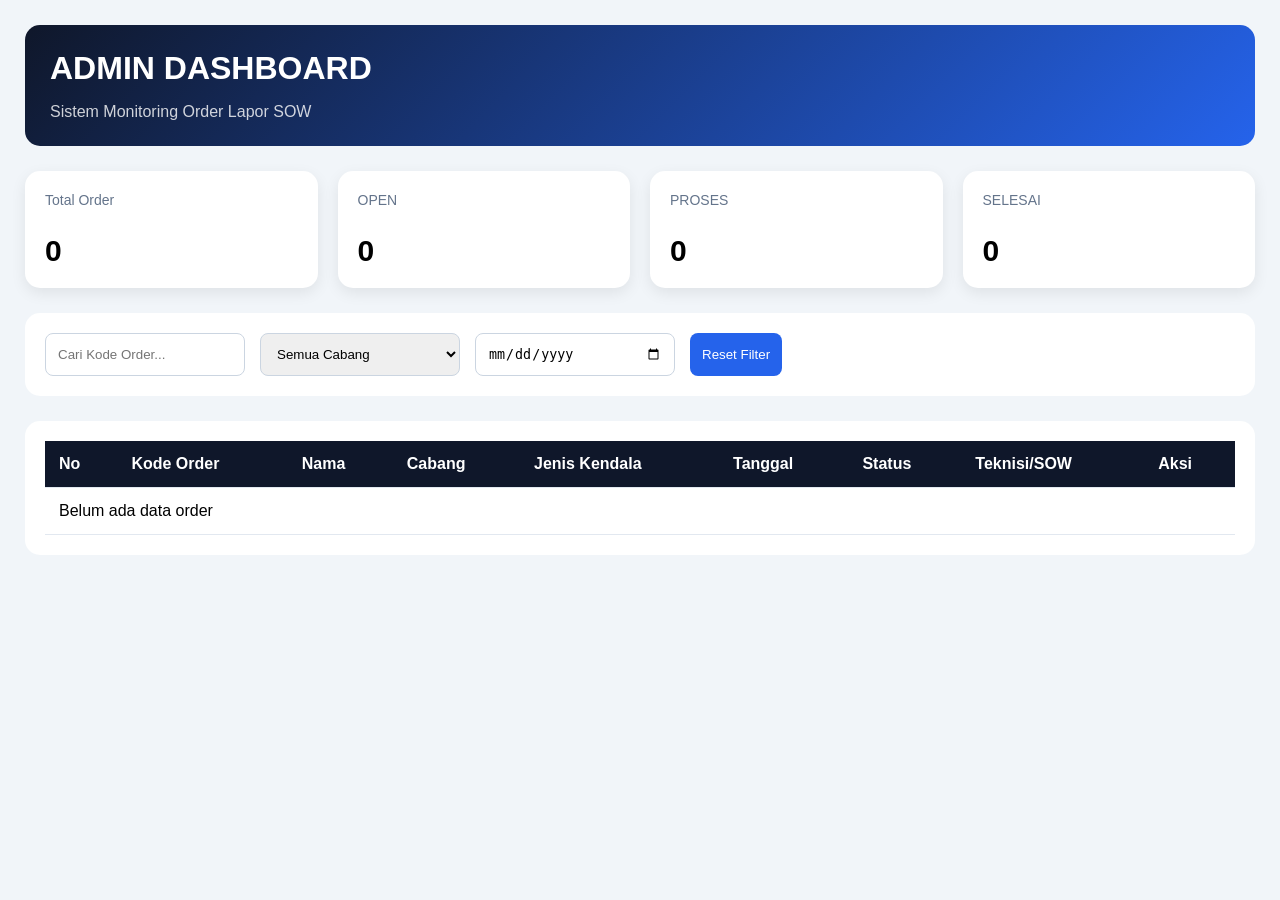
==== admin/index.html @ 6209a46b "dasboard admin" ====
<!DOCTYPE html>
<html lang="id">

<head>
    <meta charset="UTF-8">

    <meta name="viewport"
        content="width=device-width, initial-scale=1.0">

    <title>Admin Dashboard - Lapor SOW</title>

    <!-- CSS -->
    <link rel="stylesheet" href="admin.css">

</head>

<body>

    <div class="dashboard-container">

        <!-- HEADER -->

        <header class="dashboard-header">

            <div>

                <h1>ADMIN DASHBOARD</h1>

                <p>
                    Sistem Monitoring Order Lapor SOW
                </p>

            </div>

        </header>


        <!-- STATISTIK -->

        <section class="stats-container">

            <div class="stat-card">

                <span>Total Order</span>

                <h2 id="totalOrder">0</h2>

            </div>


            <div class="stat-card">

                <span>OPEN</span>

                <h2 id="totalOpen">0</h2>

            </div>


            <div class="stat-card">

                <span>PROSES</span>

                <h2 id="totalProses">0</h2>

            </div>


            <div class="stat-card">

                <span>SELESAI</span>

                <h2 id="totalSelesai">0</h2>

            </div>

        </section>


        <!-- FILTER -->

        <section class="filter-container">

            <input
                type="text"
                id="searchOrder"
                placeholder="Cari Kode Order...">

            <select id="filterCabang">

                <option value="">
                    Semua Cabang
                </option>

            </select>

            <input
                type="date"
                id="filterTanggal">

            <button id="resetFilter">

                Reset Filter

            </button>

        </section>


        <!-- TABEL ORDER -->

        <section class="table-container">

            <table>

                <thead>

                    <tr>

                        <th>No</th>

                        <th>Kode Order</th>

                        <th>Nama</th>

                        <th>Cabang</th>

                        <th>Jenis Kendala</th>

                        <th>Tanggal</th>

                        <th>Status</th>

                        <th>Teknisi/SOW</th>

                        <th>Aksi</th>

                    </tr>

                </thead>


                <tbody id="orderTableBody">

                    <tr>

                        <td colspan="9">

                            Belum ada data order

                        </td>

                    </tr>

                </tbody>

            </table>

        </section>

    </div>


    <!-- JAVASCRIPT -->

    <script src="admin.js"></script>

</body>

</html>
---- admin/admin.css ----
* {
    box-sizing: border-box;
}

body {
    margin: 0;
    font-family: Arial, sans-serif;
    background: #f1f5f9;
}

.dashboard-container {
    width: 100%;
    min-height: 100vh;
    padding: 25px;
}

.dashboard-header {
    background: linear-gradient(
        135deg,
        #0f172a,
        #2563eb
    );

    color: white;

    padding: 25px;

    border-radius: 15px;

    margin-bottom: 25px;
}

.dashboard-header h1 {
    margin: 0;
}

.dashboard-header p {
    margin-bottom: 0;
    opacity: 0.8;
}


/* STATISTIK */

.stats-container {

    display: grid;

    grid-template-columns:
        repeat(4, 1fr);

    gap: 20px;

    margin-bottom: 25px;
}

.stat-card {

    background: white;

    padding: 20px;

    border-radius: 15px;

    box-shadow:
        0 5px 15px
        rgba(0, 0, 0, 0.08);
}

.stat-card span {

    font-size: 14px;

    color: #64748b;
}

.stat-card h2 {

    margin-bottom: 0;

    font-size: 30px;
}


/* FILTER */

.filter-container {

    background: white;

    padding: 20px;

    border-radius: 15px;

    display: flex;

    gap: 15px;

    flex-wrap: wrap;

    margin-bottom: 25px;
}

.filter-container input,
.filter-container select,
.filter-container button {

    padding: 12px;

    border-radius: 8px;

    border:
        1px solid #cbd5e1;
}

.filter-container input,
.filter-container select {

    min-width: 200px;
}

.filter-container button {

    background: #2563eb;

    color: white;

    border: none;

    cursor: pointer;
}


/* TABLE */

.table-container {

    background: white;

    border-radius: 15px;

    padding: 20px;

    overflow-x: auto;
}

table {

    width: 100%;

    border-collapse: collapse;

    min-width: 900px;
}

th {

    background: #0f172a;

    color: white;
}

th,
td {

    padding: 14px;

    text-align: left;

    border-bottom:
        1px solid #e2e8f0;
}


/* RESPONSIVE */

@media (max-width: 900px) {

    .stats-container {

        grid-template-columns:
            repeat(2, 1fr);
    }
}

@media (max-width: 600px) {

    .dashboard-container {

        padding: 15px;
    }

    .stats-container {

        grid-template-columns:
            1fr;
    }

    .filter-container {

        flex-direction: column;
    }

    .filter-container input,
    .filter-container select,
    .filter-container button {

        width: 100%;
    }
}
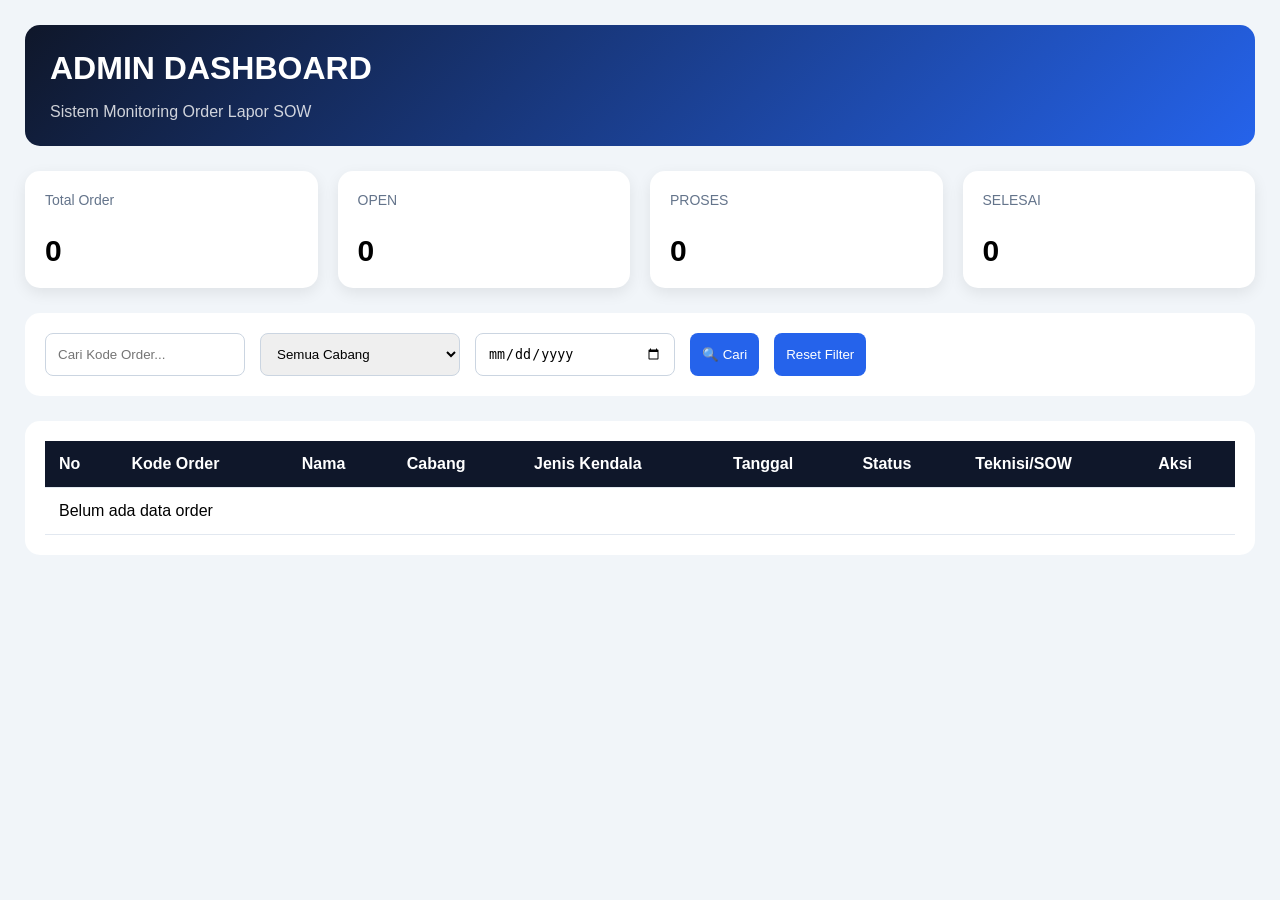
==== commit f1e980c2: "btn search" ====
--- a/admin/index.html
+++ b/admin/index.html
@@ -2,6 +2,7 @@
 <html lang="id">
 
 <head>
+
     <meta charset="UTF-8">
 
     <meta name="viewport"
@@ -14,11 +15,15 @@
 
 </head>
 
+
 <body>
 
     <div class="dashboard-container">
 
+
+        <!-- ========================================= -->
         <!-- HEADER -->
+        <!-- ========================================= -->
 
         <header class="dashboard-header">
 
@@ -35,10 +40,14 @@
         </header>
 
 
+
+        <!-- ========================================= -->
         <!-- STATISTIK -->
+        <!-- ========================================= -->
 
         <section class="stats-container">
 
+
             <div class="stat-card">
 
                 <span>Total Order</span>
@@ -48,6 +57,7 @@
             </div>
 
 
+
             <div class="stat-card">
 
                 <span>OPEN</span>
@@ -57,6 +67,7 @@
             </div>
 
 
+
             <div class="stat-card">
 
                 <span>PROSES</span>
@@ -66,6 +77,7 @@
             </div>
 
 
+
             <div class="stat-card">
 
                 <span>SELESAI</span>
@@ -74,45 +86,86 @@
 
             </div>
 
+
         </section>
 
 
-        <!-- FILTER -->
+
+        <!-- ========================================= -->
+        <!-- FILTER & PENCARIAN -->
+        <!-- ========================================= -->
 
         <section class="filter-container">
+
+
+            <!-- CARI KODE ORDER -->
 
             <input
                 type="text"
                 id="searchOrder"
                 placeholder="Cari Kode Order...">
 
+
+
+            <!-- FILTER CABANG -->
+
             <select id="filterCabang">
 
                 <option value="">
+
                     Semua Cabang
+
                 </option>
 
             </select>
+
+
+
+            <!-- FILTER TANGGAL -->
 
             <input
                 type="date"
                 id="filterTanggal">
 
-            <button id="resetFilter">
+
+
+            <!-- TOMBOL CARI -->
+
+            <button
+                id="searchButton"
+                type="button">
+
+                🔍 Cari
+
+            </button>
+
+
+
+            <!-- TOMBOL RESET -->
+
+            <button
+                id="resetFilter"
+                type="button">
 
                 Reset Filter
 
             </button>
 
+
         </section>
 
 
+
+        <!-- ========================================= -->
         <!-- TABEL ORDER -->
+        <!-- ========================================= -->
 
         <section class="table-container">
 
+
             <table>
 
+
                 <thead>
 
                     <tr>
@@ -140,6 +193,7 @@
                 </thead>
 
 
+
                 <tbody id="orderTableBody">
 
                     <tr>
@@ -154,17 +208,24 @@
 
                 </tbody>
 
+
             </table>
 
+
         </section>
 
+
     </div>
 
 
+
+    <!-- ========================================= -->
     <!-- JAVASCRIPT -->
+    <!-- ========================================= -->
 
     <script src="admin.js"></script>
 
+
 </body>
 
-</html>+</html>
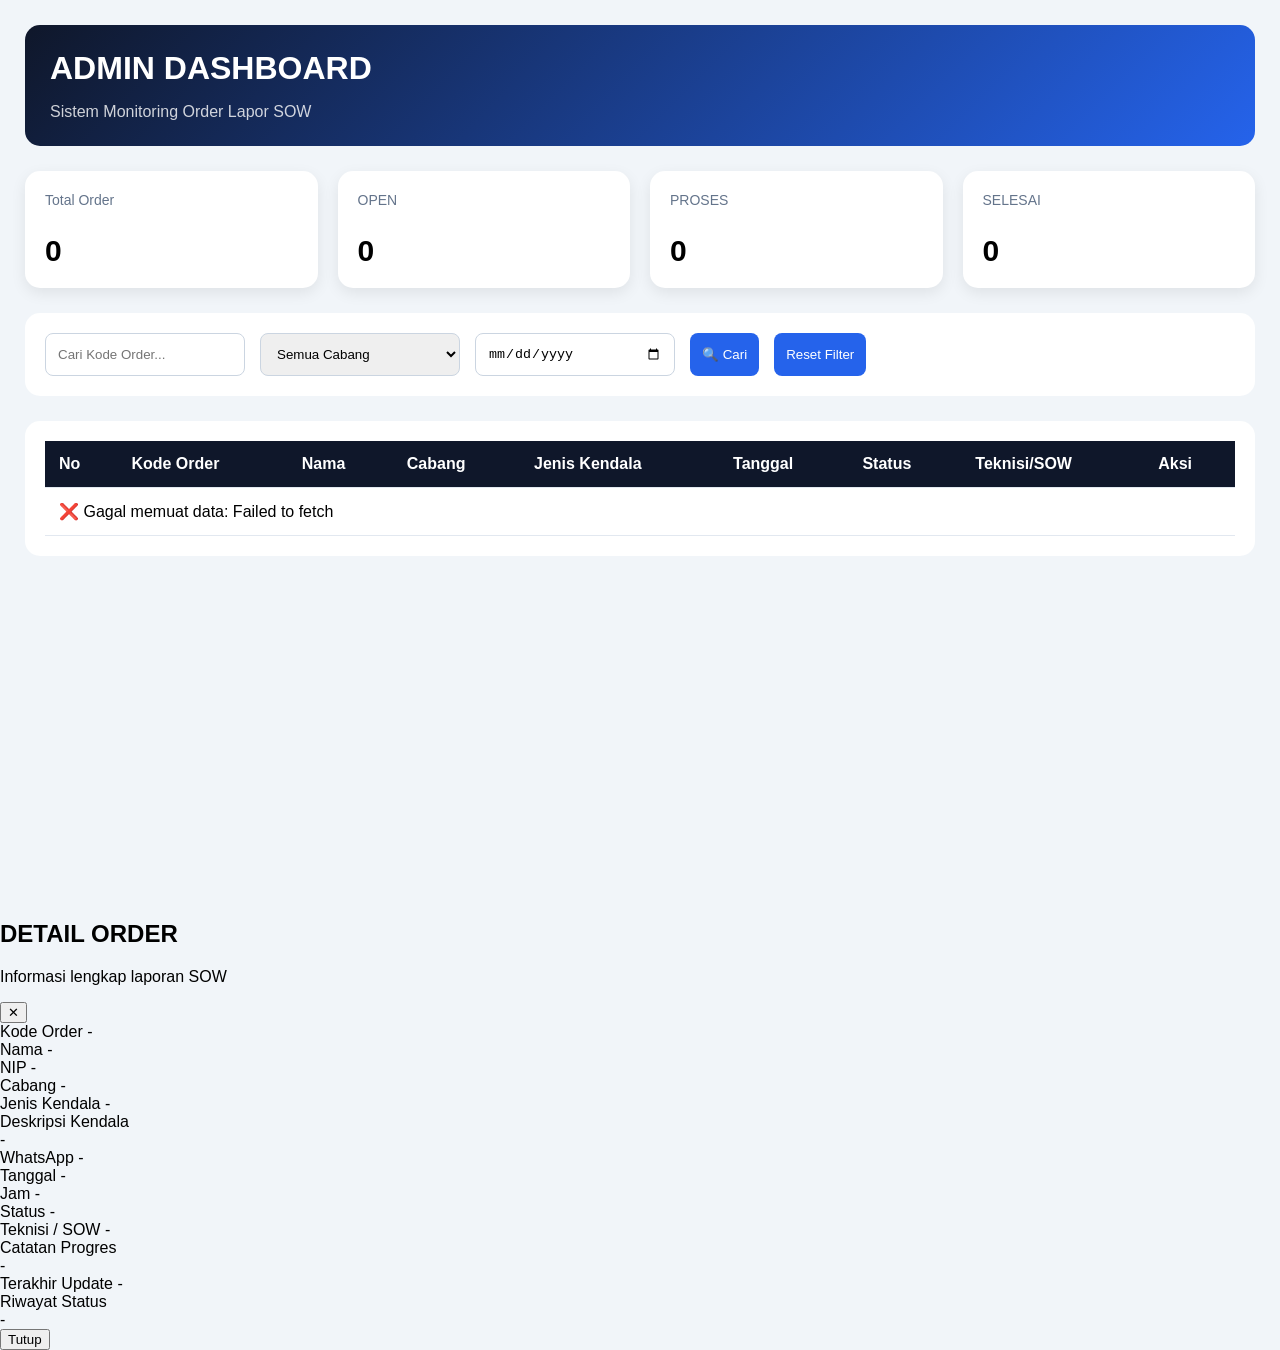
==== commit c947690f: "new detail" ====
--- a/admin/index.html
+++ b/admin/index.html
@@ -21,9 +21,9 @@
     <div class="dashboard-container">
 
 
-        <!-- ========================================= -->
-        <!-- HEADER -->
-        <!-- ========================================= -->
+        <!-- =========================
+             HEADER
+        ========================== -->
 
         <header class="dashboard-header">
 
@@ -41,9 +41,9 @@
 
 
 
-        <!-- ========================================= -->
-        <!-- STATISTIK -->
-        <!-- ========================================= -->
+        <!-- =========================
+             STATISTIK
+        ========================== -->
 
         <section class="stats-container">
 
@@ -91,14 +91,14 @@
 
 
 
-        <!-- ========================================= -->
-        <!-- FILTER & PENCARIAN -->
-        <!-- ========================================= -->
+        <!-- =========================
+             FILTER
+        ========================== -->
 
         <section class="filter-container">
 
 
-            <!-- CARI KODE ORDER -->
+            <!-- CARI KODE -->
 
             <input
                 type="text"
@@ -112,9 +112,7 @@
             <select id="filterCabang">
 
                 <option value="">
-
                     Semua Cabang
-
                 </option>
 
             </select>
@@ -132,8 +130,7 @@
             <!-- TOMBOL CARI -->
 
             <button
-                id="searchButton"
-                type="button">
+                id="searchButton">
 
                 🔍 Cari
 
@@ -141,11 +138,10 @@
 
 
 
-            <!-- TOMBOL RESET -->
+            <!-- RESET FILTER -->
 
             <button
-                id="resetFilter"
-                type="button">
+                id="resetFilter">
 
                 Reset Filter
 
@@ -156,9 +152,9 @@
 
 
 
-        <!-- ========================================= -->
-        <!-- TABEL ORDER -->
-        <!-- ========================================= -->
+        <!-- =========================
+             TABEL ORDER
+        ========================== -->
 
         <section class="table-container">
 
@@ -219,9 +215,392 @@
 
 
 
-    <!-- ========================================= -->
+    <!-- =====================================
+         MODAL DETAIL ORDER
+    ====================================== -->
+
+    <div
+        id="detailModal"
+        class="modal">
+
+
+        <div class="modal-content">
+
+
+            <!-- HEADER MODAL -->
+
+            <div class="modal-header">
+
+
+                <div>
+
+                    <h2>
+                        DETAIL ORDER
+                    </h2>
+
+                    <p>
+                        Informasi lengkap laporan SOW
+                    </p>
+
+                </div>
+
+
+                <!-- TOMBOL TUTUP -->
+
+                <button
+                    id="closeModal"
+                    class="close-modal">
+
+                    ✕
+
+                </button>
+
+
+            </div>
+
+
+
+            <!-- BODY MODAL -->
+
+            <div class="modal-body">
+
+
+                <!-- KODE ORDER -->
+
+                <div class="detail-item">
+
+                    <span class="detail-label">
+
+                        Kode Order
+
+                    </span>
+
+                    <span
+                        class="detail-value"
+                        id="detailKode">
+
+                        -
+
+                    </span>
+
+                </div>
+
+
+
+                <!-- NAMA -->
+
+                <div class="detail-item">
+
+                    <span class="detail-label">
+
+                        Nama
+
+                    </span>
+
+                    <span
+                        class="detail-value"
+                        id="detailNama">
+
+                        -
+
+                    </span>
+
+                </div>
+
+
+
+                <!-- NIP -->
+
+                <div class="detail-item">
+
+                    <span class="detail-label">
+
+                        NIP
+
+                    </span>
+
+                    <span
+                        class="detail-value"
+                        id="detailNip">
+
+                        -
+
+                    </span>
+
+                </div>
+
+
+
+                <!-- CABANG -->
+
+                <div class="detail-item">
+
+                    <span class="detail-label">
+
+                        Cabang
+
+                    </span>
+
+                    <span
+                        class="detail-value"
+                        id="detailCabang">
+
+                        -
+
+                    </span>
+
+                </div>
+
+
+
+                <!-- JENIS KENDALA -->
+
+                <div class="detail-item">
+
+                    <span class="detail-label">
+
+                        Jenis Kendala
+
+                    </span>
+
+                    <span
+                        class="detail-value"
+                        id="detailJenisKendala">
+
+                        -
+
+                    </span>
+
+                </div>
+
+
+
+                <!-- DESKRIPSI -->
+
+                <div class="detail-item detail-full">
+
+                    <span class="detail-label">
+
+                        Deskripsi Kendala
+
+                    </span>
+
+                    <div
+                        class="detail-description"
+                        id="detailDeskripsi">
+
+                        -
+
+                    </div>
+
+                </div>
+
+
+
+                <!-- WHATSAPP -->
+
+                <div class="detail-item">
+
+                    <span class="detail-label">
+
+                        WhatsApp
+
+                    </span>
+
+                    <span
+                        class="detail-value"
+                        id="detailWhatsapp">
+
+                        -
+
+                    </span>
+
+                </div>
+
+
+
+                <!-- TANGGAL -->
+
+                <div class="detail-item">
+
+                    <span class="detail-label">
+
+                        Tanggal
+
+                    </span>
+
+                    <span
+                        class="detail-value"
+                        id="detailTanggal">
+
+                        -
+
+                    </span>
+
+                </div>
+
+
+
+                <!-- JAM -->
+
+                <div class="detail-item">
+
+                    <span class="detail-label">
+
+                        Jam
+
+                    </span>
+
+                    <span
+                        class="detail-value"
+                        id="detailJam">
+
+                        -
+
+                    </span>
+
+                </div>
+
+
+
+                <!-- STATUS -->
+
+                <div class="detail-item">
+
+                    <span class="detail-label">
+
+                        Status
+
+                    </span>
+
+                    <span
+                        class="detail-status"
+                        id="detailStatus">
+
+                        -
+
+                    </span>
+
+                </div>
+
+
+
+                <!-- TEKNISI -->
+
+                <div class="detail-item">
+
+                    <span class="detail-label">
+
+                        Teknisi / SOW
+
+                    </span>
+
+                    <span
+                        class="detail-value"
+                        id="detailTeknisi">
+
+                        -
+
+                    </span>
+
+                </div>
+
+
+
+                <!-- CATATAN PROGRES -->
+
+                <div class="detail-item detail-full">
+
+                    <span class="detail-label">
+
+                        Catatan Progres
+
+                    </span>
+
+                    <div
+                        class="detail-description"
+                        id="detailCatatan">
+
+                        -
+
+                    </div>
+
+                </div>
+
+
+
+                <!-- TANGGAL UPDATE -->
+
+                <div class="detail-item">
+
+                    <span class="detail-label">
+
+                        Terakhir Update
+
+                    </span>
+
+                    <span
+                        class="detail-value"
+                        id="detailTanggalUpdate">
+
+                        -
+
+                    </span>
+
+                </div>
+
+
+
+                <!-- RIWAYAT -->
+
+                <div class="detail-item detail-full">
+
+                    <span class="detail-label">
+
+                        Riwayat Status
+
+                    </span>
+
+                    <div
+                        class="detail-history"
+                        id="detailRiwayat">
+
+                        -
+
+                    </div>
+
+                </div>
+
+
+            </div>
+
+
+
+            <!-- FOOTER MODAL -->
+
+            <div class="modal-footer">
+
+
+                <button
+                    id="closeModalButton"
+                    class="btn-close">
+
+                    Tutup
+
+                </button>
+
+
+            </div>
+
+
+        </div>
+
+
+    </div>
+
+
+
     <!-- JAVASCRIPT -->
-    <!-- ========================================= -->
 
     <script src="admin.js"></script>
 
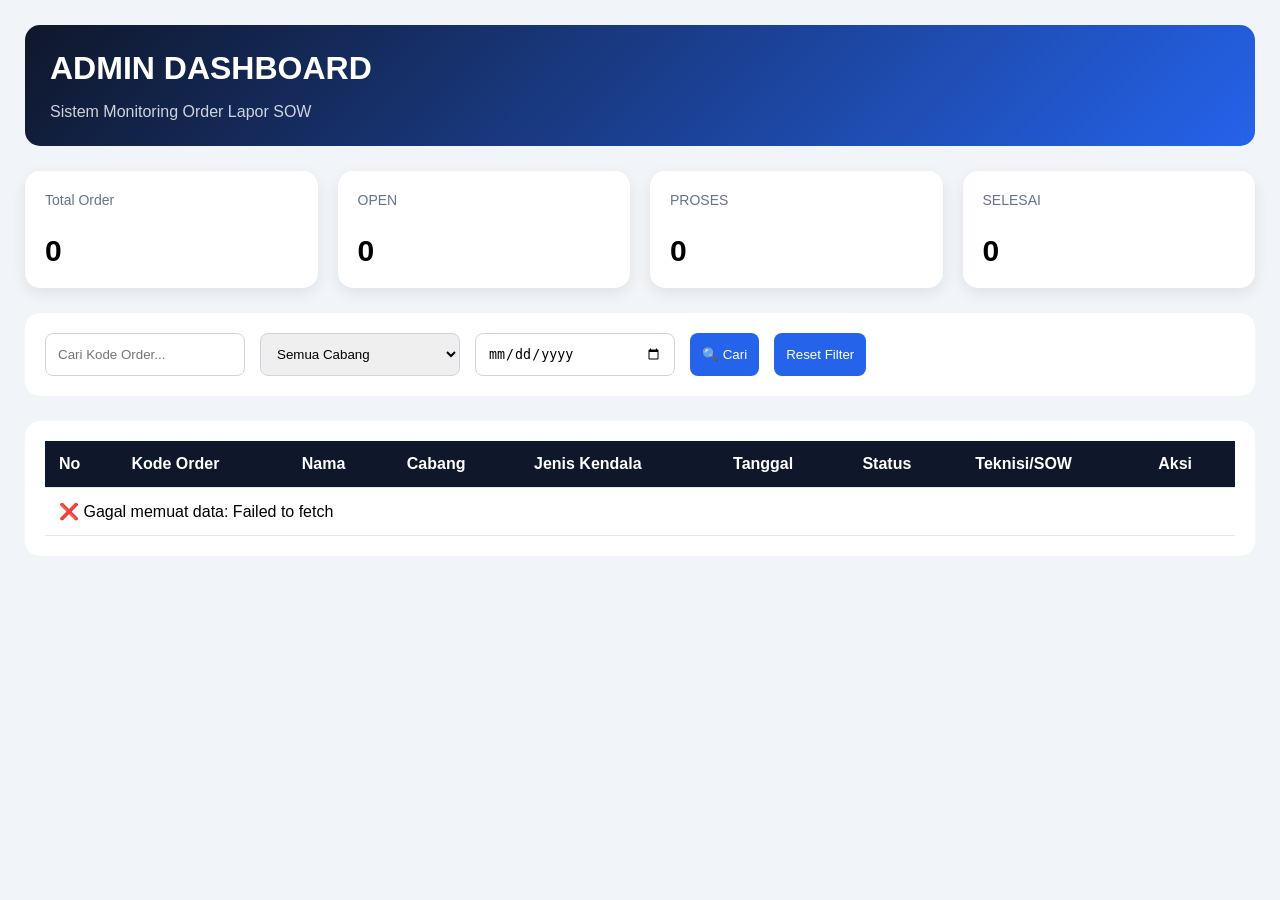
==== commit 2bc19e5d: "new version" ====
--- a/admin/index.html
+++ b/admin/index.html
@@ -607,4 +607,4 @@
 
 </body>
 
-</html>
+</html>
--- a/admin/admin.css
+++ b/admin/admin.css
@@ -207,4 +207,344 @@
 
         width: 100%;
     }
+}
+/* =========================================
+   MODAL DETAIL ORDER
+========================================= */
+
+.modal {
+
+    display: none;
+
+    position: fixed;
+
+    top: 0;
+
+    left: 0;
+
+    width: 100%;
+
+    height: 100%;
+
+    background:
+        rgba(0, 0, 0, 0.55);
+
+    z-index: 9999;
+
+    align-items: center;
+
+    justify-content: center;
+
+    padding: 20px;
+
+    box-sizing: border-box;
+
+}
+
+
+.modal.show {
+
+    display: flex;
+
+}
+
+
+.modal-content {
+
+    width: 100%;
+
+    max-width: 850px;
+
+    max-height: 90vh;
+
+    background: #ffffff;
+
+    border-radius: 15px;
+
+    overflow: hidden;
+
+    box-shadow:
+        0 20px 60px
+        rgba(0, 0, 0, 0.3);
+
+    display: flex;
+
+    flex-direction: column;
+
+}
+
+
+/* =========================================
+   HEADER MODAL
+========================================= */
+
+.modal-header {
+
+    display: flex;
+
+    justify-content: space-between;
+
+    align-items: center;
+
+    padding: 20px 25px;
+
+    background:
+        linear-gradient(
+            135deg,
+            #16213e,
+            #3159b8
+        );
+
+    color: white;
+
+}
+
+
+.modal-header h2 {
+
+    margin: 0;
+
+    font-size: 24px;
+
+}
+
+
+.modal-header p {
+
+    margin-top: 5px;
+
+    margin-bottom: 0;
+
+    font-size: 13px;
+
+    opacity: 0.85;
+
+}
+
+
+/* =========================================
+   TOMBOL X
+========================================= */
+
+.close-modal {
+
+    border: none;
+
+    background: transparent;
+
+    color: white;
+
+    font-size: 28px;
+
+    cursor: pointer;
+
+    padding: 5px 10px;
+
+}
+
+
+/* =========================================
+   BODY MODAL
+========================================= */
+
+.modal-body {
+
+    padding: 25px;
+
+    overflow-y: auto;
+
+    display: grid;
+
+    grid-template-columns:
+        repeat(2, 1fr);
+
+    gap: 18px;
+
+}
+
+
+.detail-item {
+
+    background: #f5f7fb;
+
+    border: 1px solid #e3e7ef;
+
+    border-radius: 10px;
+
+    padding: 15px;
+
+}
+
+
+.detail-full {
+
+    grid-column:
+        span 2;
+
+}
+
+
+.detail-label {
+
+    display: block;
+
+    font-size: 12px;
+
+    font-weight: bold;
+
+    color: #6b7280;
+
+    margin-bottom: 7px;
+
+    text-transform: uppercase;
+
+}
+
+
+.detail-value {
+
+    font-size: 15px;
+
+    color: #1f2937;
+
+    font-weight: 500;
+
+}
+
+
+/* =========================================
+   DESKRIPSI
+========================================= */
+
+.detail-description {
+
+    background: white;
+
+    padding: 12px;
+
+    border-radius: 7px;
+
+    border: 1px solid #e5e7eb;
+
+    white-space: pre-wrap;
+
+    line-height: 1.6;
+
+}
+
+
+/* =========================================
+   STATUS
+========================================= */
+
+.detail-status {
+
+    display: inline-block;
+
+    padding: 6px 14px;
+
+    border-radius: 20px;
+
+    background: #e5e7eb;
+
+    font-weight: bold;
+
+}
+
+
+/* =========================================
+   RIWAYAT
+========================================= */
+
+.detail-history {
+
+    background: #ffffff;
+
+    border-left:
+        4px solid #3159b8;
+
+    padding: 15px;
+
+    white-space: pre-wrap;
+
+    line-height: 1.8;
+
+    border-radius: 5px;
+
+}
+
+
+/* =========================================
+   FOOTER MODAL
+========================================= */
+
+.modal-footer {
+
+    padding: 18px 25px;
+
+    border-top:
+        1px solid #e5e7eb;
+
+    display: flex;
+
+    justify-content: flex-end;
+
+}
+
+
+.btn-close {
+
+    border: none;
+
+    background: #3159b8;
+
+    color: white;
+
+    padding: 10px 25px;
+
+    border-radius: 7px;
+
+    cursor: pointer;
+
+    font-size: 14px;
+
+}
+
+
+.btn-close:hover {
+
+    opacity: 0.9;
+
+}
+
+
+/* =========================================
+   RESPONSIVE HP
+========================================= */
+
+@media
+(max-width: 700px) {
+
+    .modal-body {
+
+        grid-template-columns:
+            1fr;
+
+    }
+
+
+    .detail-full {
+
+        grid-column:
+            span 1;
+
+    }
+
+
+    .modal-content {
+
+        max-height: 95vh;
+
+    }
+
 }
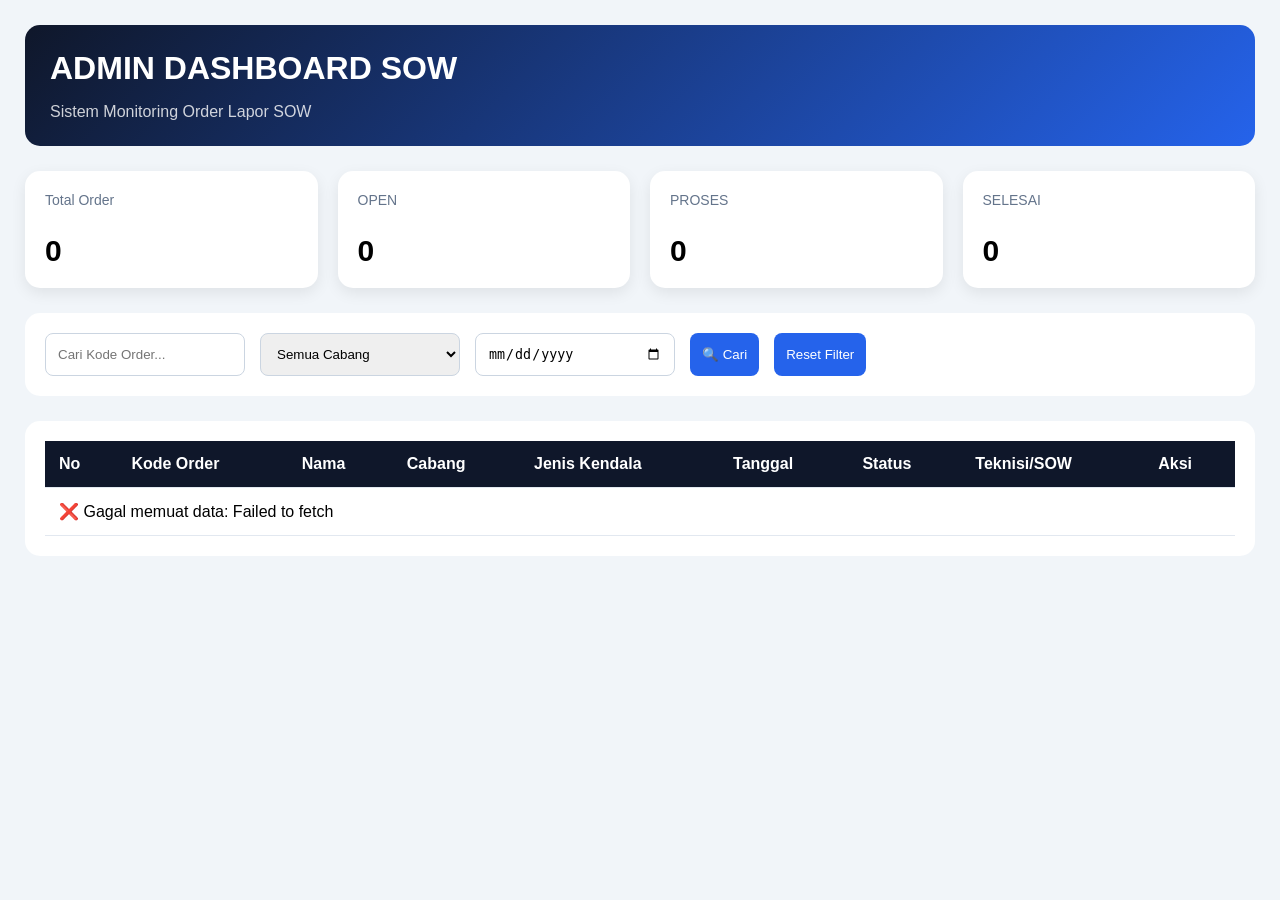
==== commit 4a2ab2d5: "update dashboard" ====
--- a/admin/index.html
+++ b/admin/index.html
@@ -29,7 +29,7 @@
 
             <div>
 
-                <h1>ADMIN DASHBOARD</h1>
+                <h1>ADMIN DASHBOARD SOW</h1>
 
                 <p>
                     Sistem Monitoring Order Lapor SOW
@@ -573,24 +573,123 @@
 
 
             </div>
-
-
-
-            <!-- FOOTER MODAL -->
-
-            <div class="modal-footer">
-
-
-                <button
-                    id="closeModalButton"
-                    class="btn-close">
-
-                    Tutup
-
-                </button>
-
-
-            </div>
+            <!-- FOOTER MODAL --> 
+  <!-- AREA UPDATE ORDER --> 
+
+<div class="update-order-section">
+
+    <h3>UPDATE ORDER</h3>
+
+
+<!-- UPDATE STATUS -->
+
+<div class="update-item">
+
+    <label for="updateStatus">
+        Update Status
+    </label>
+
+    <select id="updateStatus">
+
+        <option value="OPEN">
+            OPEN
+        </option>
+
+        <option value="PROSES">
+            PROSES
+        </option>
+
+        <option value="SELESAI">
+            SELESAI
+        </option>
+
+    </select>
+
+</div>
+
+
+<!-- PILIH TEKNISI -->
+
+<div class="update-item">
+
+    <label for="updateTeknisi">
+        Pilih Teknisi / SOW
+    </label>
+
+    <select id="updateTeknisi">
+
+        <option value="">
+            -- Pilih Teknisi / SOW --
+        </option>
+
+        <option value="NINA WIRAYUNI">
+            NINA WIRAYUNI
+        </option>
+
+        <option value="OKA W">
+            OKA W
+        </option>
+
+        <option value="DIDI WAHYUDI">
+            DIDI WAHYUDI
+        </option>
+
+        <option value="WAYAN HENDY">
+            WAYAN HENDY
+        </option>
+         <option value="ANOM S">
+            ANOM S
+        </option>
+         <option value="YOGA S">
+            YOGA S
+        </option>
+
+    </select>
+
+</div>
+<!-- CATATAN PROGRES -->
+
+<div class="update-item">
+
+    <label for="updateCatatan">
+        Catatan Progres
+    </label>
+
+    <textarea
+        id="updateCatatan"
+        placeholder="Tulis catatan progres pekerjaan..."
+        rows="4"></textarea>
+
+</div>
+
+<!-- SIMPAN -->
+
+<button id="saveUpdateButton">
+
+    Simpan Update
+
+</button>
+
+
+</div>
+
+
+
+<!-- FOOTER MODAL -->
+
+<div class="modal-footer">
+
+
+    <button
+        id="closeModalButton"
+        class="btn-close">
+
+        Tutup
+
+    </button>
+
+
+</div>
 
 
         </div>
--- a/admin/admin.css
+++ b/admin/admin.css
@@ -1,25 +1,51 @@
+/* =========================================
+   GLOBAL
+========================================= */
+
 * {
     box-sizing: border-box;
 }
 
+
 body {
     margin: 0;
-    font-family: Arial, sans-serif;
-    background: #f1f5f9;
-}
+
+    font-family:
+        Arial,
+        sans-serif;
+
+    background:
+        #f1f5f9;
+}
+
+
+/* =========================================
+   DASHBOARD
+========================================= */
 
 .dashboard-container {
+
     width: 100%;
+
     min-height: 100vh;
+
     padding: 25px;
-}
+
+}
+
+
+/* =========================================
+   HEADER
+========================================= */
 
 .dashboard-header {
-    background: linear-gradient(
-        135deg,
-        #0f172a,
-        #2563eb
-    );
+
+    background:
+        linear-gradient(
+            135deg,
+            #0f172a,
+            #2563eb
+        );
 
     color: white;
 
@@ -28,19 +54,29 @@
     border-radius: 15px;
 
     margin-bottom: 25px;
-}
+
+}
+
 
 .dashboard-header h1 {
+
     margin: 0;
-}
+
+}
+
 
 .dashboard-header p {
+
     margin-bottom: 0;
+
     opacity: 0.8;
-}
-
-
-/* STATISTIK */
+
+}
+
+
+/* =========================================
+   STATISTIK
+========================================= */
 
 .stats-container {
 
@@ -52,7 +88,9 @@
     gap: 20px;
 
     margin-bottom: 25px;
-}
+
+}
+
 
 .stat-card {
 
@@ -65,24 +103,31 @@
     box-shadow:
         0 5px 15px
         rgba(0, 0, 0, 0.08);
-}
+
+}
+
 
 .stat-card span {
 
     font-size: 14px;
 
     color: #64748b;
-}
+
+}
+
 
 .stat-card h2 {
 
     margin-bottom: 0;
 
     font-size: 30px;
-}
-
-
-/* FILTER */
+
+}
+
+
+/* =========================================
+   FILTER
+========================================= */
 
 .filter-container {
 
@@ -99,7 +144,9 @@
     flex-wrap: wrap;
 
     margin-bottom: 25px;
-}
+
+}
+
 
 .filter-container input,
 .filter-container select,
@@ -111,13 +158,17 @@
 
     border:
         1px solid #cbd5e1;
-}
+
+}
+
 
 .filter-container input,
 .filter-container select {
 
     min-width: 200px;
-}
+
+}
+
 
 .filter-container button {
 
@@ -128,10 +179,13 @@
     border: none;
 
     cursor: pointer;
-}
-
-
-/* TABLE */
+
+}
+
+
+/* =========================================
+   TABLE
+========================================= */
 
 .table-container {
 
@@ -142,7 +196,9 @@
     padding: 20px;
 
     overflow-x: auto;
-}
+
+}
+
 
 table {
 
@@ -151,14 +207,18 @@
     border-collapse: collapse;
 
     min-width: 900px;
-}
+
+}
+
 
 th {
 
     background: #0f172a;
 
     color: white;
-}
+
+}
+
 
 th,
 td {
@@ -169,45 +229,10 @@
 
     border-bottom:
         1px solid #e2e8f0;
-}
-
-
-/* RESPONSIVE */
-
-@media (max-width: 900px) {
-
-    .stats-container {
-
-        grid-template-columns:
-            repeat(2, 1fr);
-    }
-}
-
-@media (max-width: 600px) {
-
-    .dashboard-container {
-
-        padding: 15px;
-    }
-
-    .stats-container {
-
-        grid-template-columns:
-            1fr;
-    }
-
-    .filter-container {
-
-        flex-direction: column;
-    }
-
-    .filter-container input,
-    .filter-container select,
-    .filter-container button {
-
-        width: 100%;
-    }
-}
+
+}
+
+
 /* =========================================
    MODAL DETAIL ORDER
 ========================================= */
@@ -237,8 +262,6 @@
 
     padding: 20px;
 
-    box-sizing: border-box;
-
 }
 
 
@@ -249,27 +272,29 @@
 }
 
 
+/* =========================================
+   MODAL CONTENT
+========================================= */
+
 .modal-content {
 
-    width: 100%;
+    width: 90%;
 
     max-width: 850px;
 
     max-height: 90vh;
 
-    background: #ffffff;
-
-    border-radius: 15px;
-
-    overflow: hidden;
+    background: white;
+
+    border-radius: 14px;
 
     box-shadow:
-        0 20px 60px
-        rgba(0, 0, 0, 0.3);
-
-    display: flex;
-
-    flex-direction: column;
+        0 20px 50px
+        rgba(0, 0, 0, 0.25);
+
+    overflow-y: auto;
+
+    overflow-x: hidden;
 
 }
 
@@ -297,6 +322,12 @@
 
     color: white;
 
+    position: sticky;
+
+    top: 0;
+
+    z-index: 10;
+
 }
 
 
@@ -348,26 +379,29 @@
 ========================================= */
 
 .modal-body {
-
-    padding: 25px;
-
-    overflow-y: auto;
 
     display: grid;
 
     grid-template-columns:
         repeat(2, 1fr);
 
-    gap: 18px;
-
-}
-
+    gap: 12px;
+
+    padding: 25px;
+
+}
+
+
+/* =========================================
+   DETAIL ITEM
+========================================= */
 
 .detail-item {
 
     background: #f5f7fb;
 
-    border: 1px solid #e3e7ef;
+    border:
+        1px solid #e3e7ef;
 
     border-radius: 10px;
 
@@ -424,7 +458,8 @@
 
     border-radius: 7px;
 
-    border: 1px solid #e5e7eb;
+    border:
+        1px solid #e5e7eb;
 
     white-space: pre-wrap;
 
@@ -453,12 +488,12 @@
 
 
 /* =========================================
-   RIWAYAT
+   RIWAYAT STATUS
 ========================================= */
 
 .detail-history {
 
-    background: #ffffff;
+    background: white;
 
     border-left:
         4px solid #3159b8;
@@ -475,6 +510,170 @@
 
 
 /* =========================================
+   UPDATE ORDER
+========================================= */
+
+.update-order-section {
+
+    margin:
+        0 25px 25px 25px;
+
+    padding: 20px;
+
+    background:
+        #f5f7fb;
+
+    border:
+        1px solid #d7dce5;
+
+    border-radius: 12px;
+
+}
+
+
+.update-order-section h3 {
+
+    margin:
+        0 0 18px 0;
+
+    font-size: 18px;
+
+    color: #1f2937;
+
+}
+
+
+/* =========================================
+   UPDATE ITEM
+========================================= */
+
+.update-item {
+
+    display: flex;
+
+    flex-direction: column;
+
+    gap: 8px;
+
+    margin-bottom: 15px;
+
+}
+
+
+.update-item label {
+
+    font-size: 13px;
+
+    font-weight: 600;
+
+    color: #5b6573;
+
+}
+
+
+/* =========================================
+   SELECT UPDATE
+========================================= */
+
+.update-item select {
+
+    width: 100%;
+
+    padding: 12px 14px;
+
+    font-size: 15px;
+
+    border:
+        1px solid #cfd6e2;
+
+    border-radius: 8px;
+
+    outline: none;
+
+    background: white;
+
+}
+
+
+.update-item select:focus {
+
+    border-color: #3159a6;
+
+}
+
+
+/* =========================================
+   TEXTAREA CATATAN PROGRES
+========================================= */
+
+.update-item textarea {
+
+    width: 100%;
+
+    min-height: 100px;
+
+    padding: 12px 14px;
+
+    font-family: Arial, sans-serif;
+
+    font-size: 14px;
+
+    border:
+        1px solid #cfd6e2;
+
+    border-radius: 8px;
+
+    outline: none;
+
+    resize: vertical;
+
+    background: white;
+
+}
+
+
+.update-item textarea:focus {
+
+    border-color: #3159a6;
+
+}
+
+
+/* =========================================
+   TOMBOL SIMPAN UPDATE
+========================================= */
+
+#saveUpdateButton {
+
+    margin-top: 5px;
+
+    padding: 12px 22px;
+
+    border: none;
+
+    border-radius: 8px;
+
+    background: #3159a6;
+
+    color: white;
+
+    font-size: 14px;
+
+    font-weight: 600;
+
+    cursor: pointer;
+
+}
+
+
+#saveUpdateButton:hover {
+
+    opacity: 0.9;
+
+}
+
+
+/* =========================================
    FOOTER MODAL
 ========================================= */
 
@@ -489,6 +688,14 @@
 
     justify-content: flex-end;
 
+    background: white;
+
+    position: sticky;
+
+    bottom: 0;
+
+    z-index: 10;
+
 }
 
 
@@ -519,17 +726,50 @@
 
 
 /* =========================================
-   RESPONSIVE HP
-========================================= */
-
-@media
-(max-width: 700px) {
+   RESPONSIVE TABLET
+========================================= */
+
+@media (max-width: 900px) {
+
+    .stats-container {
+
+        grid-template-columns:
+            repeat(2, 1fr);
+
+    }
+
+}
+
+
+/* =========================================
+   RESPONSIVE MOBILE
+========================================= */
+
+@media (max-width: 700px) {
+
+    .modal {
+
+        padding: 10px;
+
+    }
+
+
+    .modal-content {
+
+        width: 100%;
+
+        max-height: 95vh;
+
+    }
+
 
     .modal-body {
 
         grid-template-columns:
             1fr;
 
+        padding: 15px;
+
     }
 
 
@@ -541,9 +781,61 @@
     }
 
 
-    .modal-content {
-
-        max-height: 95vh;
+    .update-order-section {
+
+        margin:
+            0 15px 20px 15px;
+
+        padding: 15px;
+
+    }
+
+
+    .modal-header {
+
+        padding: 15px;
+
+    }
+
+
+    .modal-footer {
+
+        padding: 15px;
+
+    }
+
+}
+
+
+@media (max-width: 600px) {
+
+    .dashboard-container {
+
+        padding: 15px;
+
+    }
+
+
+    .stats-container {
+
+        grid-template-columns:
+            1fr;
+
+    }
+
+
+    .filter-container {
+
+        flex-direction: column;
+
+    }
+
+
+    .filter-container input,
+    .filter-container select,
+    .filter-container button {
+
+        width: 100%;
 
     }
 
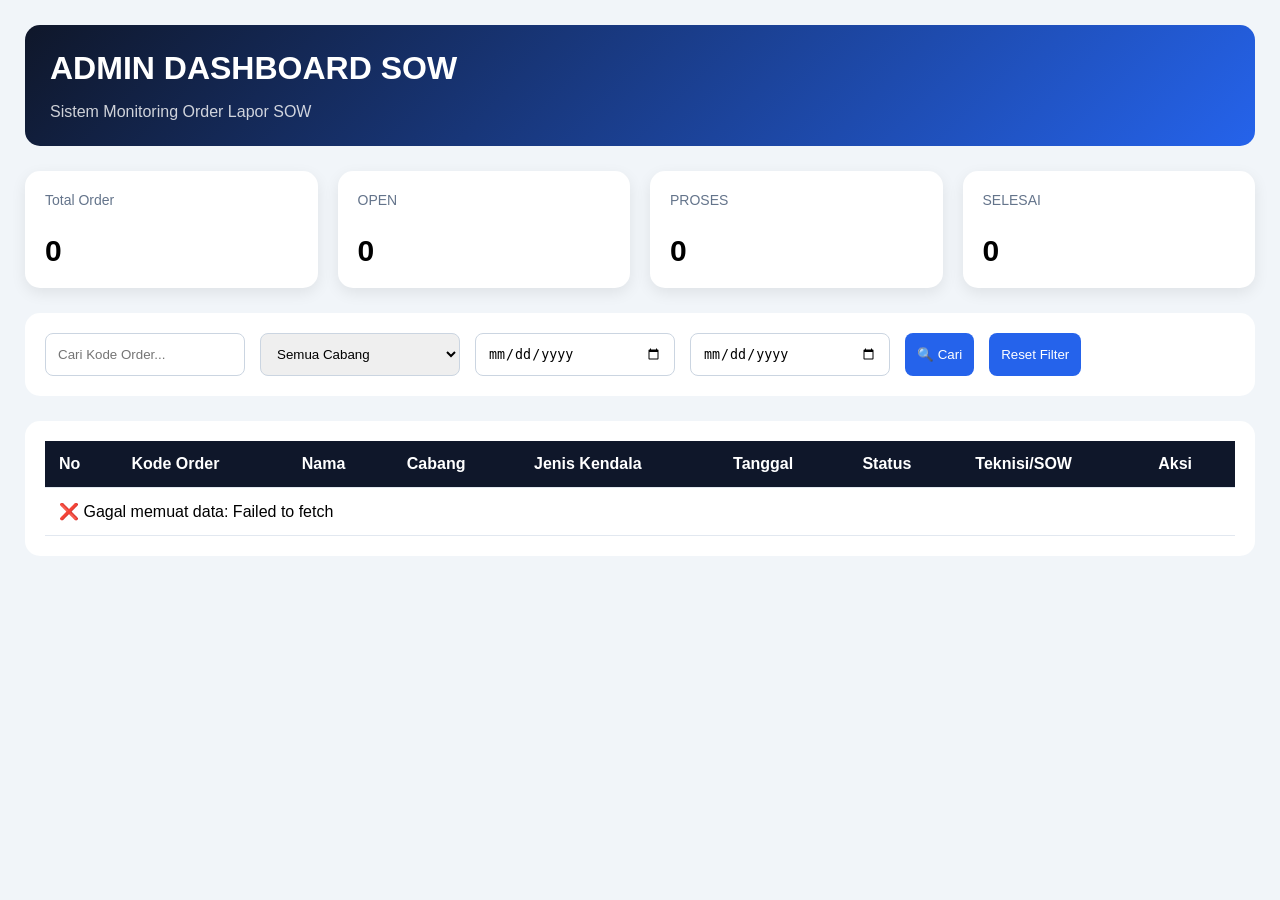
==== commit 0504dba9: "Add files via upload" ====
--- a/admin/index.html
+++ b/admin/index.html
@@ -117,15 +117,21 @@
 
             </select>
 
-
-
-            <!-- FILTER TANGGAL -->
-
-            <input
-                type="date"
-                id="filterTanggal">
-
-
+<!-- =========================================
+     FILTER RENTANG TANGGAL
+========================================= -->
+
+<input
+    type="date"
+    id="filterTanggalMulai"
+    title="Tanggal Mulai"
+>
+
+<input
+    type="date"
+    id="filterTanggalSampai"
+    title="Tanggal Sampai"
+>
 
             <!-- TOMBOL CARI -->
 
--- a/admin/admin.css
+++ b/admin/admin.css
@@ -839,4 +839,351 @@
 
     }
 
-}+}
+
+
+
+
+/* =========================================
+   TAHAP 4.9
+   TIMELINE RIWAYAT STATUS
+========================================= */
+
+
+/* =========================================
+   CONTAINER TIMELINE
+========================================= */
+
+.riwayat-timeline {
+
+    display: flex;
+
+    flex-direction: column;
+
+    gap: 0;
+
+    width: 100%;
+
+}
+
+
+/* =========================================
+   ITEM TIMELINE
+========================================= */
+
+.timeline-item {
+
+    display: flex;
+
+    align-items: flex-start;
+
+    width: 100%;
+
+    min-height: 70px;
+
+    position: relative;
+
+}
+
+
+/* =========================================
+   MARKER KIRI
+========================================= */
+
+.timeline-marker {
+
+    width: 35px;
+
+    min-width: 35px;
+
+    display: flex;
+
+    flex-direction: column;
+
+    align-items: center;
+
+    position: relative;
+
+    height: 100%;
+
+}
+
+
+/* =========================================
+   TITIK TIMELINE
+========================================= */
+
+.timeline-dot {
+
+    width: 14px;
+
+    height: 14px;
+
+    border-radius: 50%;
+
+    background: #64748b;
+
+    margin-top: 8px;
+
+    z-index: 2;
+
+    border: 3px solid white;
+
+    box-shadow:
+        0 0 0 2px
+        #cbd5e1;
+
+}
+
+
+/* =========================================
+   GARIS TIMELINE
+========================================= */
+
+.timeline-line {
+
+    width: 2px;
+
+    background: #cbd5e1;
+
+    flex: 1;
+
+    min-height: 45px;
+
+    margin-top: 2px;
+
+}
+
+
+/* =========================================
+   HILANGKAN GARIS ITEM TERAKHIR
+========================================= */
+
+.timeline-item:last-child
+.timeline-line {
+
+    display: none;
+
+}
+
+
+/* =========================================
+   CONTENT TIMELINE
+========================================= */
+
+.timeline-content {
+
+    flex: 1;
+
+    min-width: 0;
+
+    padding:
+
+        0
+        0
+        20px
+        8px;
+
+}
+
+
+/* =========================================
+   STATUS TIMELINE
+========================================= */
+
+.timeline-status {
+
+    display: inline-flex;
+
+    align-items: center;
+
+    justify-content: center;
+
+    width: auto;
+
+    min-width: 75px;
+
+    padding:
+
+        6px
+        14px;
+
+    border-radius: 20px;
+
+    font-size: 12px;
+
+    font-weight: bold;
+
+    letter-spacing: 0.5px;
+
+    margin-bottom: 6px;
+
+    color: white;
+
+}
+
+
+/* =========================================
+   STATUS OPEN
+========================================= */
+
+.timeline-status.open {
+
+    background: #64748b;
+
+}
+
+
+/* =========================================
+   STATUS PROSES
+========================================= */
+
+.timeline-status.proses {
+
+    background: #2563eb;
+
+}
+
+
+/* =========================================
+   STATUS SELESAI
+========================================= */
+
+.timeline-status.selesai {
+
+    background: #16a34a;
+
+}
+
+
+/* =========================================
+   WARNA TITIK OPEN
+========================================= */
+
+.timeline-item.open
+.timeline-dot {
+
+    background: #64748b;
+
+}
+
+
+/* =========================================
+   WARNA TITIK PROSES
+========================================= */
+
+.timeline-item.proses
+.timeline-dot {
+
+    background: #2563eb;
+
+}
+
+
+/* =========================================
+   WARNA TITIK SELESAI
+========================================= */
+
+.timeline-item.selesai
+.timeline-dot {
+
+    background: #16a34a;
+
+}
+
+
+/* =========================================
+   WAKTU TIMELINE
+========================================= */
+
+.timeline-time {
+
+    font-size: 12px;
+
+    color: #64748b;
+
+    margin-bottom: 6px;
+
+    font-weight: 500;
+
+}
+
+
+/* =========================================
+   DETAIL RIWAYAT
+========================================= */
+
+.timeline-detail {
+
+    font-size: 14px;
+
+    color: #334155;
+
+    line-height: 1.6;
+
+    word-break: break-word;
+
+}
+
+
+/* =========================================
+   PERBAIKAN DETAIL HISTORY
+========================================= */
+
+.detail-history {
+
+    white-space: normal;
+
+    overflow: hidden;
+
+}
+
+
+/* =========================================
+   JIKA BELUM ADA RIWAYAT
+========================================= */
+
+.timeline-empty {
+
+    padding: 15px;
+
+    color: #64748b;
+
+    font-style: italic;
+
+    text-align: center;
+
+}
+
+
+/* =========================================
+   RESPONSIVE MOBILE TIMELINE
+========================================= */
+
+@media (max-width: 600px) {
+
+    .timeline-marker {
+
+        width: 30px;
+
+        min-width: 30px;
+
+    }
+
+
+    .timeline-content {
+
+        padding-left: 5px;
+
+    }
+
+
+    .timeline-status {
+
+        font-size: 11px;
+
+        min-width: 65px;
+
+    }
+
+}
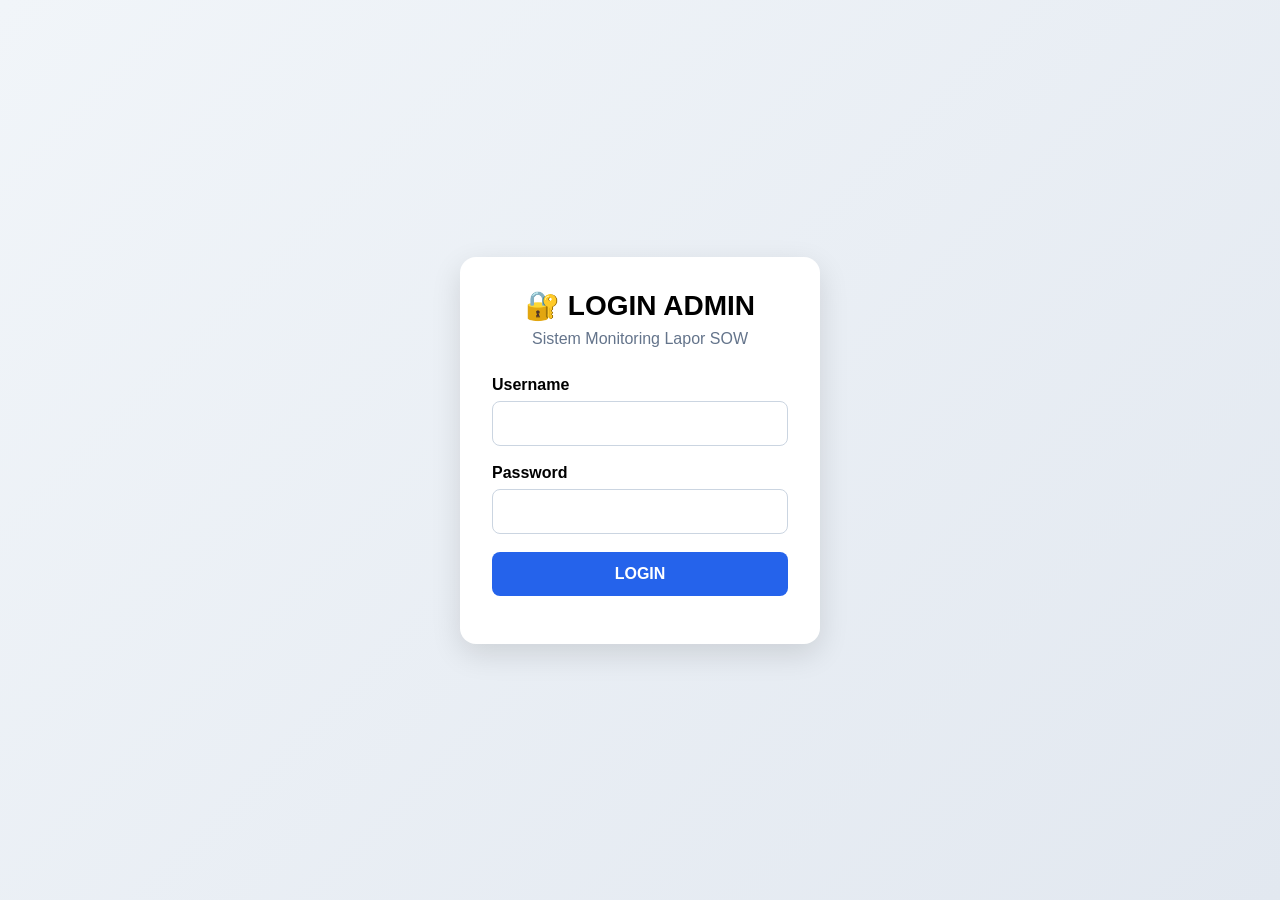
==== commit 6a4f51ef: "file   new" ====
--- a/admin/index.html
+++ b/admin/index.html
@@ -2,11 +2,24 @@
 <html lang="id">
 
 <head>
-
+    <script>
+
+        if (
+            !localStorage.getItem(
+                "MY_SOW_ADMIN_TOKEN"
+            )
+        ) {
+
+            window.location.replace(
+                "login.html"
+            );
+
+        }
+
+    </script>
     <meta charset="UTF-8">
 
-    <meta name="viewport"
-        content="width=device-width, initial-scale=1.0">
+    <meta name="viewport" content="width=device-width, initial-scale=1.0">
 
     <title>Admin Dashboard - Lapor SOW</title>
 
@@ -36,6 +49,9 @@
                 </p>
 
             </div>
+            <button id="logoutButton" type="button">
+                🚪 Logout
+            </button>
 
         </header>
 
@@ -100,10 +116,7 @@
 
             <!-- CARI KODE -->
 
-            <input
-                type="text"
-                id="searchOrder"
-                placeholder="Cari Kode Order...">
+            <input type="text" id="searchOrder" placeholder="Cari Kode Order...">
 
 
 
@@ -117,26 +130,17 @@
 
             </select>
 
-<!-- =========================================
+            <!-- =========================================
      FILTER RENTANG TANGGAL
 ========================================= -->
 
-<input
-    type="date"
-    id="filterTanggalMulai"
-    title="Tanggal Mulai"
->
-
-<input
-    type="date"
-    id="filterTanggalSampai"
-    title="Tanggal Sampai"
->
+            <input type="date" id="filterTanggalMulai" title="Tanggal Mulai">
+
+            <input type="date" id="filterTanggalSampai" title="Tanggal Sampai">
 
             <!-- TOMBOL CARI -->
 
-            <button
-                id="searchButton">
+            <button id="searchButton">
 
                 🔍 Cari
 
@@ -146,8 +150,7 @@
 
             <!-- RESET FILTER -->
 
-            <button
-                id="resetFilter">
+            <button id="resetFilter">
 
                 Reset Filter
 
@@ -225,9 +228,7 @@
          MODAL DETAIL ORDER
     ====================================== -->
 
-    <div
-        id="detailModal"
-        class="modal">
+    <div id="detailModal" class="modal">
 
 
         <div class="modal-content">
@@ -253,9 +254,7 @@
 
                 <!-- TOMBOL TUTUP -->
 
-                <button
-                    id="closeModal"
-                    class="close-modal">
+                <button id="closeModal" class="close-modal">
 
                     ✕
 
@@ -281,9 +280,7 @@
 
                     </span>
 
-                    <span
-                        class="detail-value"
-                        id="detailKode">
+                    <span class="detail-value" id="detailKode">
 
                         -
 
@@ -303,9 +300,7 @@
 
                     </span>
 
-                    <span
-                        class="detail-value"
-                        id="detailNama">
+                    <span class="detail-value" id="detailNama">
 
                         -
 
@@ -325,9 +320,7 @@
 
                     </span>
 
-                    <span
-                        class="detail-value"
-                        id="detailNip">
+                    <span class="detail-value" id="detailNip">
 
                         -
 
@@ -347,9 +340,7 @@
 
                     </span>
 
-                    <span
-                        class="detail-value"
-                        id="detailCabang">
+                    <span class="detail-value" id="detailCabang">
 
                         -
 
@@ -369,9 +360,7 @@
 
                     </span>
 
-                    <span
-                        class="detail-value"
-                        id="detailJenisKendala">
+                    <span class="detail-value" id="detailJenisKendala">
 
                         -
 
@@ -391,9 +380,7 @@
 
                     </span>
 
-                    <div
-                        class="detail-description"
-                        id="detailDeskripsi">
+                    <div class="detail-description" id="detailDeskripsi">
 
                         -
 
@@ -413,9 +400,7 @@
 
                     </span>
 
-                    <span
-                        class="detail-value"
-                        id="detailWhatsapp">
+                    <span class="detail-value" id="detailWhatsapp">
 
                         -
 
@@ -435,9 +420,7 @@
 
                     </span>
 
-                    <span
-                        class="detail-value"
-                        id="detailTanggal">
+                    <span class="detail-value" id="detailTanggal">
 
                         -
 
@@ -457,9 +440,7 @@
 
                     </span>
 
-                    <span
-                        class="detail-value"
-                        id="detailJam">
+                    <span class="detail-value" id="detailJam">
 
                         -
 
@@ -479,9 +460,7 @@
 
                     </span>
 
-                    <span
-                        class="detail-status"
-                        id="detailStatus">
+                    <span class="detail-status" id="detailStatus">
 
                         -
 
@@ -501,9 +480,7 @@
 
                     </span>
 
-                    <span
-                        class="detail-value"
-                        id="detailTeknisi">
+                    <span class="detail-value" id="detailTeknisi">
 
                         -
 
@@ -523,9 +500,7 @@
 
                     </span>
 
-                    <div
-                        class="detail-description"
-                        id="detailCatatan">
+                    <div class="detail-description" id="detailCatatan">
 
                         -
 
@@ -545,9 +520,7 @@
 
                     </span>
 
-                    <span
-                        class="detail-value"
-                        id="detailTanggalUpdate">
+                    <span class="detail-value" id="detailTanggalUpdate">
 
                         -
 
@@ -567,9 +540,7 @@
 
                     </span>
 
-                    <div
-                        class="detail-history"
-                        id="detailRiwayat">
+                    <div class="detail-history" id="detailRiwayat">
 
                         -
 
@@ -579,123 +550,118 @@
 
 
             </div>
-            <!-- FOOTER MODAL --> 
-  <!-- AREA UPDATE ORDER --> 
-
-<div class="update-order-section">
-
-    <h3>UPDATE ORDER</h3>
-
-
-<!-- UPDATE STATUS -->
-
-<div class="update-item">
-
-    <label for="updateStatus">
-        Update Status
-    </label>
-
-    <select id="updateStatus">
-
-        <option value="OPEN">
-            OPEN
-        </option>
-
-        <option value="PROSES">
-            PROSES
-        </option>
-
-        <option value="SELESAI">
-            SELESAI
-        </option>
-
-    </select>
-
-</div>
-
-
-<!-- PILIH TEKNISI -->
-
-<div class="update-item">
-
-    <label for="updateTeknisi">
-        Pilih Teknisi / SOW
-    </label>
-
-    <select id="updateTeknisi">
-
-        <option value="">
-            -- Pilih Teknisi / SOW --
-        </option>
-
-        <option value="NINA WIRAYUNI">
-            NINA WIRAYUNI
-        </option>
-
-        <option value="OKA W">
-            OKA W
-        </option>
-
-        <option value="DIDI WAHYUDI">
-            DIDI WAHYUDI
-        </option>
-
-        <option value="WAYAN HENDY">
-            WAYAN HENDY
-        </option>
-         <option value="ANOM S">
-            ANOM S
-        </option>
-         <option value="YOGA S">
-            YOGA S
-        </option>
-
-    </select>
-
-</div>
-<!-- CATATAN PROGRES -->
-
-<div class="update-item">
-
-    <label for="updateCatatan">
-        Catatan Progres
-    </label>
-
-    <textarea
-        id="updateCatatan"
-        placeholder="Tulis catatan progres pekerjaan..."
-        rows="4"></textarea>
-
-</div>
-
-<!-- SIMPAN -->
-
-<button id="saveUpdateButton">
-
-    Simpan Update
-
-</button>
-
-
-</div>
-
-
-
-<!-- FOOTER MODAL -->
-
-<div class="modal-footer">
-
-
-    <button
-        id="closeModalButton"
-        class="btn-close">
-
-        Tutup
-
-    </button>
-
-
-</div>
+            <!-- FOOTER MODAL -->
+            <!-- AREA UPDATE ORDER -->
+
+            <div class="update-order-section">
+
+                <h3>UPDATE ORDER</h3>
+
+
+                <!-- UPDATE STATUS -->
+
+                <div class="update-item">
+
+                    <label for="updateStatus">
+                        Update Status
+                    </label>
+
+                    <select id="updateStatus">
+
+                        <option value="OPEN">
+                            OPEN
+                        </option>
+
+                        <option value="PROSES">
+                            PROSES
+                        </option>
+
+                        <option value="SELESAI">
+                            SELESAI
+                        </option>
+
+                    </select>
+
+                </div>
+
+
+                <!-- PILIH TEKNISI -->
+
+                <div class="update-item">
+
+                    <label for="updateTeknisi">
+                        Pilih Teknisi / SOW
+                    </label>
+
+                    <select id="updateTeknisi">
+
+                        <option value="">
+                            -- Pilih Teknisi / SOW --
+                        </option>
+
+                        <option value="NINA WIRAYUNI">
+                            NINA WIRAYUNI
+                        </option>
+
+                        <option value="OKA W">
+                            OKA W
+                        </option>
+
+                        <option value="DIDI WAHYUDI">
+                            DIDI WAHYUDI
+                        </option>
+
+                        <option value="WAYAN HENDY">
+                            WAYAN HENDY
+                        </option>
+                        <option value="ANOM S">
+                            ANOM S
+                        </option>
+                        <option value="YOGA S">
+                            YOGA S
+                        </option>
+
+                    </select>
+
+                </div>
+                <!-- CATATAN PROGRES -->
+
+                <div class="update-item">
+
+                    <label for="updateCatatan">
+                        Catatan Progres
+                    </label>
+
+                    <textarea id="updateCatatan" placeholder="Tulis catatan progres pekerjaan..." rows="4"></textarea>
+
+                </div>
+
+                <!-- SIMPAN -->
+
+                <button id="saveUpdateButton">
+
+                    Simpan Update
+
+                </button>
+
+
+            </div>
+
+
+
+            <!-- FOOTER MODAL -->
+
+            <div class="modal-footer">
+
+
+                <button id="closeModalButton" class="btn-close">
+
+                    Tutup
+
+                </button>
+
+
+            </div>
 
 
         </div>
